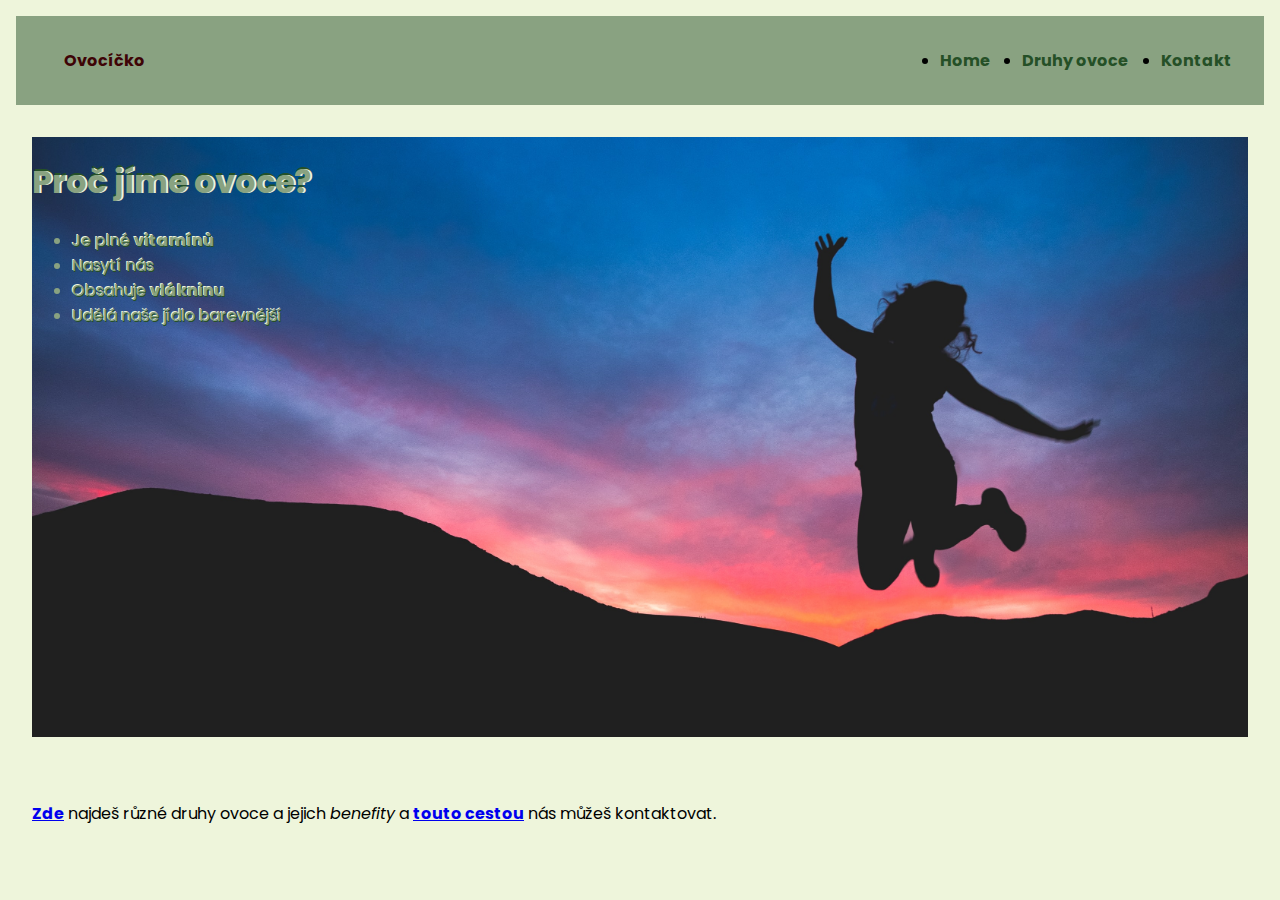
==== index.html @ 9f8d32ed "založení repozitáře" ====
<!DOCTYPE html>
<html lang="cs">

<head>
    <meta charset="UTF-8">
    <meta name="viewport" content="width=device-width, initial-scale=1.0">
    <link href="style.css" rel="stylesheet">
    <title>Ovocíčko</title>
    <link rel="preconnect" href="https://fonts.gstatic.com">
    <link href="https://fonts.googleapis.com/css2?family=Poppins:wght@400;700&display=swap" rel="stylesheet">


</head>

<body>
    <section class="navbar">
        <div class="navigace">
            <a class="logo" href="#">Ovocíčko</a>
            <!--<img id="mobile-navigation" class="mobile-menu" src="menu.svg" alt="open-menu">-->
            <nav>
                <!--<img id="exit-mobile-navigation" class="exit-mobile-menu" src="cancel-button.svg" alt="close-menu">-->
                <ul>

                    <li><a href="index.html">Home</a></li>
                    <li><a href="druhyOvoce.html">Druhy ovoce</a></li>
                    <li><a href="kontakt.html">Kontakt</a></li>
                </ul>
            </nav>



        </div>


    </section>
    <section class="hero">
        <div class="informace">
            <div class="procJimeOvoce">
                <h1>Proč jíme ovoce?</h1>
                <ul>
                    <li>Je plné <strong>vitamínů</strong></li>
                    <li>Nasytí nás</li>
                    <li>Obsahuje <strong>vlákninu</strong></li>
                    <li>Udělá naše jídlo barevnější</li>
                </ul>
            </div>

    </section>
    <section class="footer">
        <div class="odkazy">
            <p><a href="druhyOvoce.html"><strong>Zde</strong></a> najdeš různé druhy ovoce a jejich <em>benefity</em> a <a href="kontakt.html"><strong>touto cestou</strong></a> nás můžeš kontaktovat.</p>
        </div>

    </section>


</body>

</html>
---- style.css ----
html { box-sizing: border-box; }

*, ::after, ::before { box-sizing: inherit; }

:root {
--sed: hsla(353, 4%, 55%, 1);
--bez: hsla(76, 57%, 91%, 1);
--salv: hsla(105, 15%, 57%, 1);
--zel: hsla(123, 37%, 23%, 1);
--cerv: hsla(358, 88%, 13%, 1);
}



body {
    width: auto;
    margin: 0;
    padding: 1em;
    background-color: var(--bez);
    font-family: "Poppins";
    
    
       
}

section {
    padding: 1em;
    margin-bottom: 1em;
    position: relative;
    
}

.navbar {
    background-color: var(--salv);
    display: flex;
}

.navigace {
    
    display: flex;
    width: 100%;
    justify-content: space-between;
    align-items: center;
    
}

.logo {
    text-decoration: none;
    color: var(--cerv);
    font-weight: bold;
    font-size: 17;
    text-align: center;
    padding-left: 2em;

}



nav {
    
    display: flex;
    width: 30%;
    flex-flow: row nowrap;
    justify-content: right;
    
}

nav ul {
    display: flex;
    width: 100%;
    justify-content: space-around;

}
 nav li a {
     text-decoration: none;
     font-weight: bold;
     color: var(--zel);
    
 }


 img {
    width: 250px;
    height: auto;
}

.informace {
    background-image: url(img/happy.jpg);
    background-size: 100%;
    background-repeat: no-repeat;
    width: 100%;
    height: 600px;
    display: flex;
    position: relative;

}

.procJimeOvoce h1 {
    display: flex;
    justify-content: center;
    color: var(--salv);
    text-shadow: 2px 0 0 var(--bez), 0.5px -2px 0 var(--zel);

}

.procJimeOvoce ul {
    color: var(--salv);
    text-shadow: 1px 1px 0 var(--zel), -0.7px -0.7px 0 var(--bez);
    font-weight: normal;
    
}
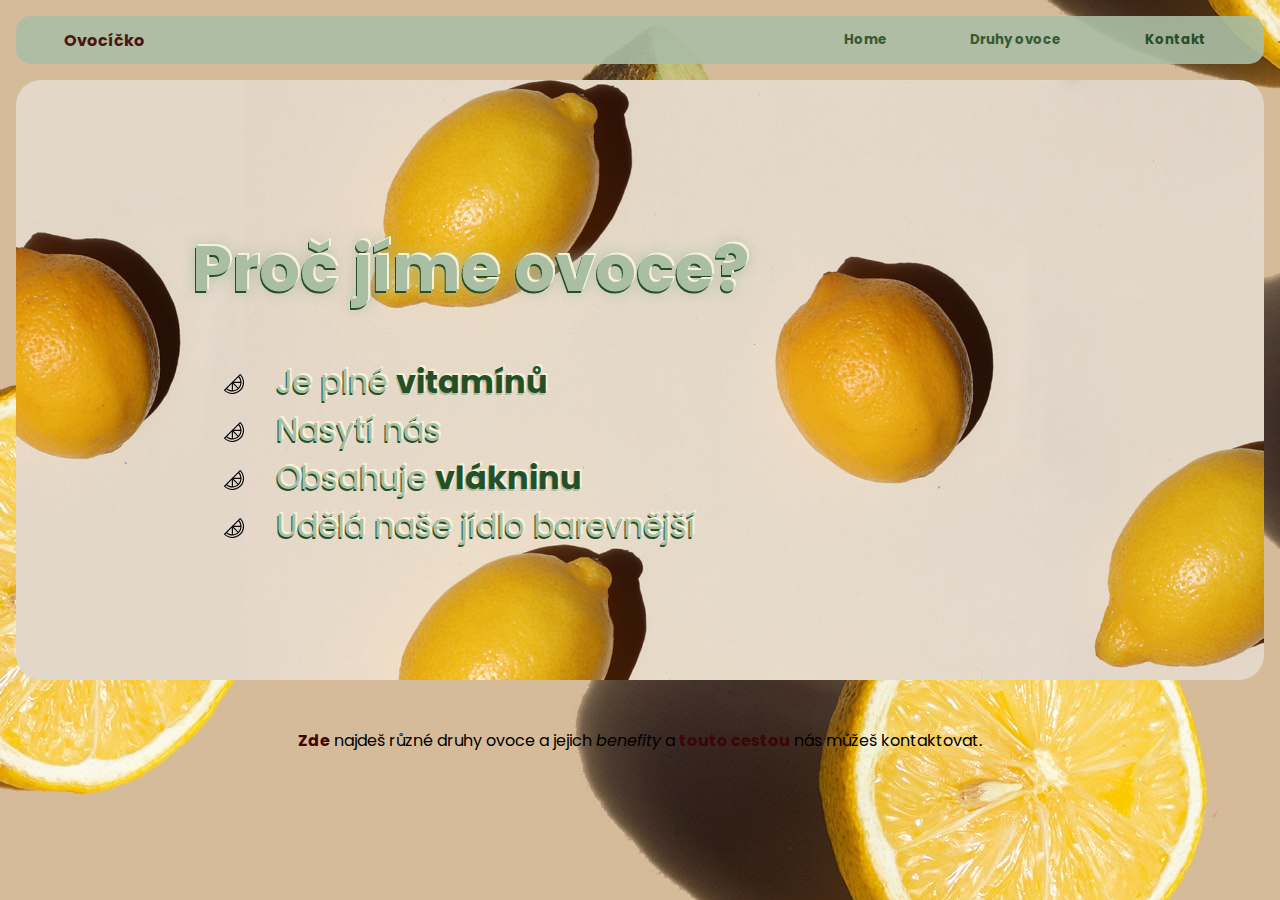
==== commit f7aed0cd: "změny, je třeba větší znalost css a JS" ====
--- a/index.html
+++ b/index.html
@@ -15,7 +15,7 @@
 <body>
     <section class="navbar">
         <div class="navigace">
-            <a class="logo" href="#">Ovocíčko</a>
+            <a class="logo" href="index.html">Ovocíčko</a>
             <!--<img id="mobile-navigation" class="mobile-menu" src="menu.svg" alt="open-menu">-->
             <nav>
                 <!--<img id="exit-mobile-navigation" class="exit-mobile-menu" src="cancel-button.svg" alt="close-menu">-->
@@ -38,9 +38,9 @@
             <div class="procJimeOvoce">
                 <h1>Proč jíme ovoce?</h1>
                 <ul>
-                    <li>Je plné <strong>vitamínů</strong></li>
+                    <li>Je plné&nbsp <span><strong> vitamínů</strong></span></li>
                     <li>Nasytí nás</li>
-                    <li>Obsahuje <strong>vlákninu</strong></li>
+                    <li>Obsahuje&nbsp<span><strong> vlákninu</strong></span></li>
                     <li>Udělá naše jídlo barevnější</li>
                 </ul>
             </div>
--- a/style.css
+++ b/style.css
@@ -2,10 +2,13 @@
 
 *, ::after, ::before { box-sizing: inherit; }
 
+/* naučit se stínování textu (jako klávesnice atd, 3D efekt), curent page, najetí na objekt a jeho zvětšení (asi JS?)*/
+
+
 :root {
---sed: hsla(353, 4%, 55%, 1);
---bez: hsla(76, 57%, 91%, 1);
---salv: hsla(105, 15%, 57%, 1);
+--sed: rgb(141, 141, 141);
+--bez: rgb(247, 241, 214);
+--salv: rgb(170, 190, 164);
 --zel: hsla(123, 37%, 23%, 1);
 --cerv: hsla(358, 88%, 13%, 1);
 }
@@ -15,24 +18,34 @@
 body {
     width: auto;
     margin: 0;
-    padding: 1em;
-    background-color: var(--bez);
+    padding: 0;
+    background-image: url(/img/pozadi1.jpg);
     font-family: "Poppins";
-    
-    
-       
-}
+      
+}
+
+
 
 section {
+    width: auto;
     padding: 1em;
     margin-bottom: 1em;
-    position: relative;
+    
     
 }
 
 .navbar {
     background-color: var(--salv);
-    display: flex;
+    opacity: 90%;
+    display: flex;
+    margin: 1rem;
+    position: sticky;
+    top: 0;
+    z-index: 1;
+    height: 3rem;
+    margin-bottom: 0;
+    border-radius: 15px;
+
 }
 
 .navigace {
@@ -59,16 +72,23 @@
 nav {
     
     display: flex;
-    width: 30%;
+    width: 40%;
     flex-flow: row nowrap;
     justify-content: right;
     
+    
+}
+
+nav a:hover {
+    color: var(--bez);
 }
 
 nav ul {
     display: flex;
     width: 100%;
     justify-content: space-around;
+    list-style-type: none;
+    font-size: 10pt;
 
 }
  nav li a {
@@ -85,28 +105,245 @@
 }
 
 .informace {
-    background-image: url(img/happy.jpg);
+    background-image: url(img/angelica-echeverry-HhVTiioq9DY-unsplash.jpg);
+    border-radius: 25px;
     background-size: 100%;
     background-repeat: no-repeat;
     width: 100%;
     height: 600px;
     display: flex;
     position: relative;
-
-}
+    align-items: center;
+    margin: 0;
+    
+
+}
+
+.procJimeOvoce {
+    margin: 3rem;
+    padding-left: 8rem;
+    
+}
+
+
 
 .procJimeOvoce h1 {
     display: flex;
     justify-content: center;
     color: var(--salv);
-    text-shadow: 2px 0 0 var(--bez), 0.5px -2px 0 var(--zel);
-
+    font-size: 4rem;
+    text-shadow: 2px -2px 0px  var(--bez),
+    -1px 2px 0px var(--zel),
+    0 0 15px var(--salv);
 }
 
 .procJimeOvoce ul {
     color: var(--salv);
-    text-shadow: 1px 1px 0 var(--zel), -0.7px -0.7px 0 var(--bez);
+    text-shadow: 2px -2px 0px  var(--bez),
+    -1px 2px 0px var(--zel);
     font-weight: normal;
-    
-}
-
+    font-size: 2rem;
+    list-style-type: none;
+    padding-left: 2rem;
+    display: flex;
+    flex-flow: column nowrap;
+    
+    
+}
+
+.procJimeOvoce li {
+   display: flex;
+   padding-left: 2rem;
+   position: relative;
+}
+
+.procJimeOvoce li:before {
+     content: "";
+     position: relative;
+     top: 1rem;
+     left: -2rem;
+     width: 20px;
+     height: 20px;
+     background-image: url(/img/citron.svg);
+     background-size: contain;
+     display: flex;
+     align-items: center;
+
+}
+
+span {
+    color: var(--zel);
+    text-shadow: 2px -2px 0px  var(--bez),
+    -1px 2px 0px var(--salv);
+}
+
+.hero {
+    width: auto;
+    display: flex;
+    justify-content: center;
+    align-content: center;
+    padding: 0;
+    margin: 1rem;
+}
+
+.druhyOvoce {
+    display: flex;
+    flex-flow: row wrap;
+    justify-content: center;
+}
+
+.druhyOvoce ul {
+    display: flex;
+    flex-flow: row wrap;
+    justify-content: center;
+}
+
+.druhyOvoce li {
+    width: 30%;
+    height: 500px;
+    display: flex;
+    flex-flow: column nowrap;
+    justify-items: center;
+    align-items: center;
+    padding: 1rem;
+    margin: 1rem;
+    text-align: center;
+    justify-content: space-between;
+    box-shadow: 0 1px 10px 0.5px var(--sed) ;
+    border-radius: 60px;
+    background-color: var(--bez);
+    position: relative;
+
+}
+
+.druhyOvoce li p {
+    color: var(--cerv);
+    font-weight: normal;
+}
+
+.druhyOvoce img {
+    width: 150px;
+    height: 150px;
+    border-radius: 50%;
+    margin-bottom: 1rem;
+    box-shadow: 0 0 10px 0.5px var(--sed);
+    position: absolute;
+    top: 6rem;
+    
+}
+
+.druhyOvoce img:hover {
+    width: 180px;
+    height: 180px;
+}
+
+.druhyOvoce h2 {
+    color: var(--zel);
+}
+
+.kontakt {
+    width: 120%;
+    display: flex;
+    flex-flow: row nowrap;
+    margin: 0 3rem;
+    justify-content: space-around;
+    height: auto;
+    
+}
+
+.kontakt h2 {
+    margin-bottom: 0;
+}
+
+.form {
+
+    margin-top: 0;
+    padding-top: 0;
+    display: flex;
+    flex-flow: column wrap;
+    position: relative;
+    justify-content: center;
+
+}
+
+.form a {
+    justify-content: center;
+}
+
+input,textarea {
+    width: 100%;
+    border-radius: 5px;
+    border:1px solid var(--salv);
+    padding: 0.5rem;
+    
+}
+
+input {
+    height: 2rem;
+}
+
+label {
+    display: block;
+    margin-top: 1rem;
+    
+}
+
+/*input [type="submit"] {
+   vložení tlačítka Odeslat 
+}*/
+
+.send-message {
+    width: 70%;
+    height: 1.5rem;
+    background-color: var(--salv);
+    border: 1px solid var(--salv);
+    box-shadow: 0 0 5px var(--zel);
+    cursor: pointer;
+    position: absolute;
+    left: 2rem;
+    bottom: -2rem;
+    z-index: 1;
+    justify-items: center;
+    align-items: center;
+    margin: auto;
+    text-align: center;
+    padding: 0;
+
+}
+
+
+
+.send-message:hover {
+    font-weight: bold;
+    width: 75%;
+    
+    
+    
+
+}
+
+.footer {
+    display: flex;
+    align-items: center;
+    justify-content: center;
+}
+
+.mapa {  
+    display: flex;
+    flex-flow: row nowrap;
+    justify-content: center;
+    align-items: flex-end;
+}
+
+.footer a {
+    text-decoration: none;
+    color: var(--cerv);
+}
+
+.footer a:hover {
+    color: var(--bez);
+}
+
+a:hover {
+    cursor: pointer;
+}